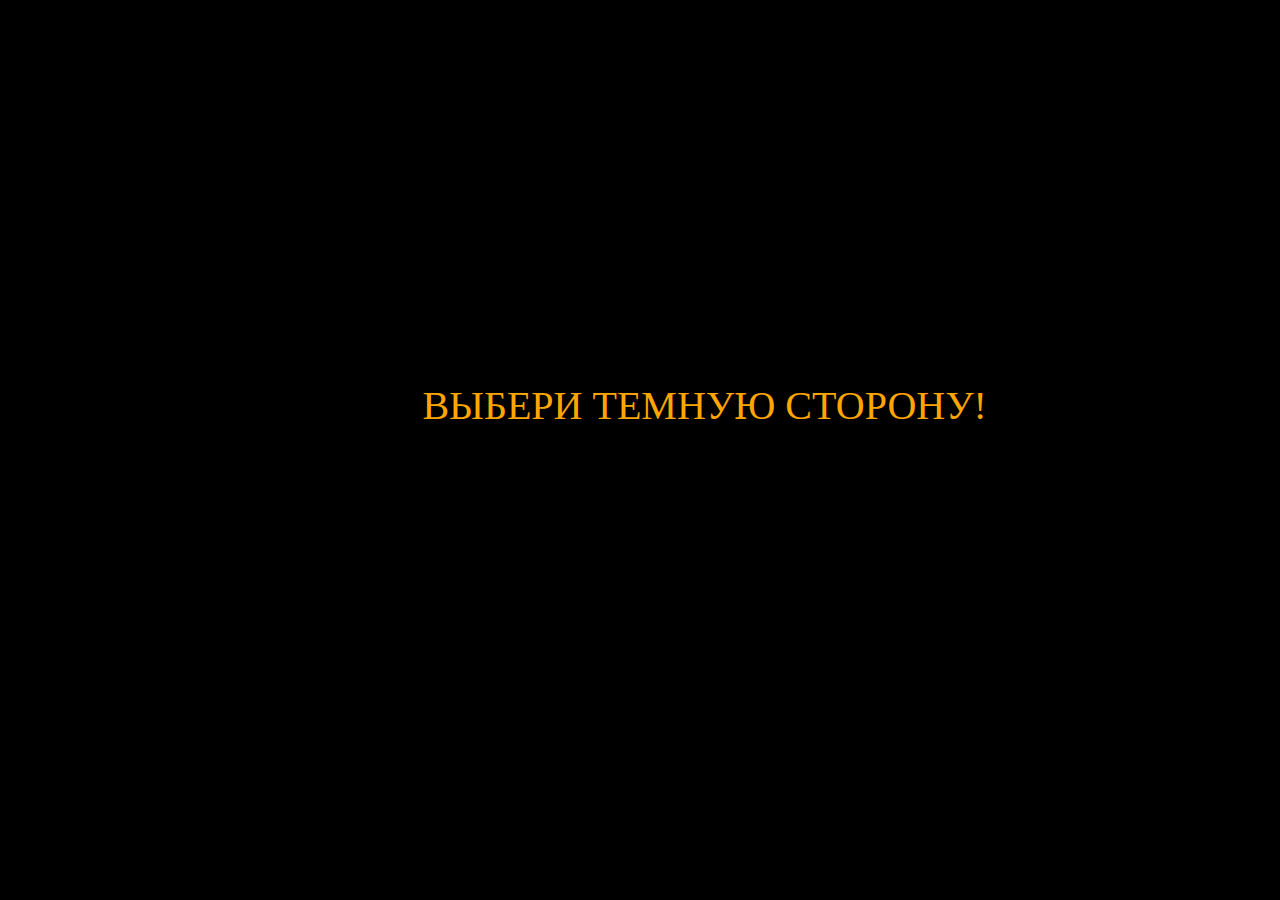
==== index.html @ b1daf5f3 "Ok" ====
<!DOCTYPE html>
<html>
<head>
	<title>Choos your side</title>
	<link rel="stylesheet" type="text/css" href="style.css">
	<script type="text/javascript" src="script.js"></script>
	<meta charset="utf-8">
</head>
<body>
	<div onClick="window.location='darkSide.html'" onmouseover="dSideText()" onmouseout="delText()" class="block-left"></div>
	<div onClick="window.location='lightSide.html'" onmouseover="lSideText()" onmouseout=" delText()" class="block-right"></div>
	<p id="sideText"></p>
</body>
</html>
---- style.css ----
* {
  box-sizing: border-box;
}

html, body {
  width: 100%;
  height: 100%;
  padding: 0;
  margin: 0;
}
.block-left{
	width:50%;
	height:100%;
	overflow:auto;
	float:left;
	background-color: white;
	cursor: pointer;
  	transition: all 750ms ease;
}
.block-right{
	width:50%;
	height:100%;
	overflow:auto;
	background-color: black;
	cursor: pointer;
 	transition: all 750ms ease;
}
.block-right:hover{
	background-color: white;
}
.block-left:hover{
	background-color: black;
}
#sideText{
	font-size: 40px;
	position: absolute;
	color: orange;
	top: 38%;
	left: 33%;
}
#dSideM{
	width:100%;
	height:93%;
	overflow:auto;
	background-color: black;
 	transition: all 750ms ease;
}
#dSideF{
	width:100%;
	height:7%;
	overflow:auto;
	background-color: black;
 	transition: all 750ms ease;
}
.equip{
	text-align: center;
	font-size: 35px;
	color: orange;
}
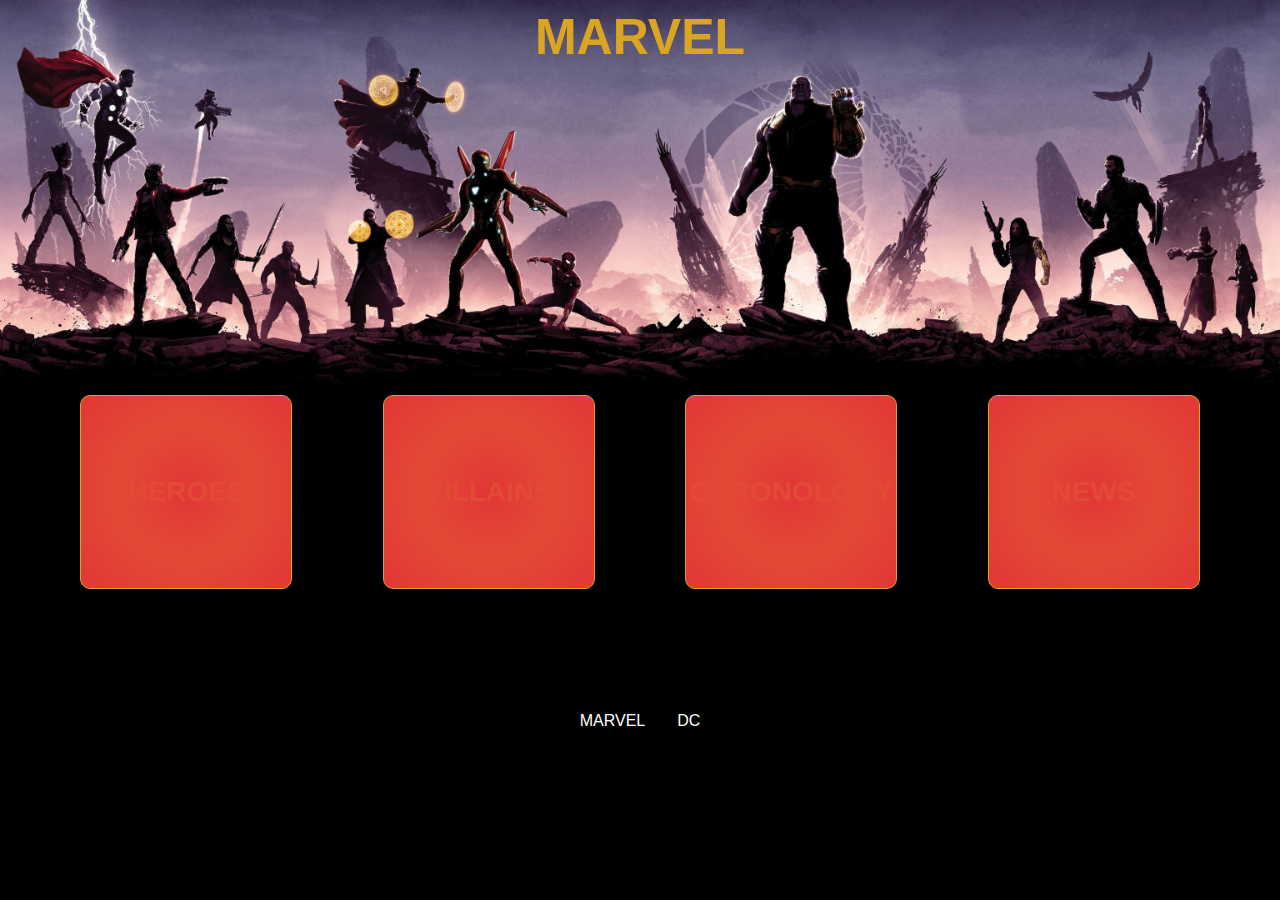
==== commit 76c58a4f: "marvel" ====
--- a/index.html
+++ b/index.html
@@ -1,14 +1,29 @@
 <!DOCTYPE html>
-<html>
+<html lang="en">
 <head>
-	<title>Choos your side</title>
-	<link rel="stylesheet" type="text/css" href="style.css">
-	<script type="text/javascript" src="script.js"></script>
-	<meta charset="utf-8">
+    <meta charset="UTF-8">
+    <meta name="viewport" content="width=device-width, initial-scale=1.0">
+    <link href="http://allfont.ru/allfont.css?fonts=capture-it" rel="stylesheet" type="text/css" />
+    <script src="script.js"></script>
+    <link rel="stylesheet" href="style.css">
+    <title>Document</title>
 </head>
 <body>
-	<div onClick="window.location='darkSide.html'" onmouseover="dSideText()" onmouseout="delText()" class="block-left"></div>
-	<div onClick="window.location='lightSide.html'" onmouseover="lSideText()" onmouseout=" delText()" class="block-right"></div>
-	<p id="sideText"></p>
+    <h1 style="color: goldenrod; font-size: 50px; height: 330px; margin-top: 0; font-family: 'Capture it', arial;">MARVEL</h1>
+    <div class="megablock">
+        <div class="block" id="b1"><h2 class="secret">HEROES</h2></div>
+        <div class="block" id="b2"><h2 class="secret">VILLAINS</h2></div>
+        <div class="block" id="b3"><h2 class="secret">CHRONOLOGY</h2></div>
+        <!-- <div class="block" id="b4"><h2 class="secret"></h2></div> -->
+        <div class="block" id="b5"><h2 class="secret">NEWS</h2></div>
+    </div>
+    <div class="mymenu" style="margin-top: 80px;">
+        <ul>
+            <li class="active"><a  href="#home">MARVEL</a></li>
+            <li><a href="#news">DC</a></li>
+            <!-- <li><a href="#contact">H. POTTER</a></li>
+            <li><a href="#about">AVATAR</a></li> -->
+          </ul>
+    </div>
 </body>
 </html>--- a/style.css
+++ b/style.css
@@ -1,59 +1,79 @@
-* {
-  box-sizing: border-box;
+body {
+    background-image: url('./img/mBack.jpg');
+    background-repeat: no-repeat;
+    background-attachment: fixed;
+    background-size: cover;
+    display: flex;
+    flex-direction: column;
+    justify-content: space-evenly;
+    align-items: center;
+    margin: 0;
+    margin-top: 8px;
+    padding: 0;
+    font-family: 'Capture it', arial;
 }
 
-html, body {
-  width: 100%;
-  height: 100%;
-  padding: 0;
-  margin: 0;
+.megablock {
+    height: 240px;
+    width: 1300px;
+    display: flex;
+    flex-direction: row;
+    justify-content: space-evenly;
+    align-items: center;
 }
-.block-left{
-	width:50%;
-	height:100%;
-	overflow:auto;
-	float:left;
-	background-color: white;
-	cursor: pointer;
-  	transition: all 750ms ease;
+
+.block {
+    height: 80%;
+    width: 210px;
+    background: rgb(226, 54, 54);
+    background: radial-gradient(circle, rgba(226, 54, 54, 1) 0%, rgba(226, 74, 54, 1) 48%, rgba(226, 54, 54, 1) 100%);
+    border: 1px solid goldenrod;
+    border-radius: 10px;
+    transition: 700ms;
+    display: flex;
+    flex-direction: column;
+    justify-content: center;
 }
-.block-right{
-	width:50%;
-	height:100%;
-	overflow:auto;
-	background-color: black;
-	cursor: pointer;
- 	transition: all 750ms ease;
+
+.mymenu ul {
+    list-style-type: none;
+    margin: 0;
+    padding: 0;
+    padding-bottom: 5px;
+    overflow: hidden;
 }
-.block-right:hover{
-	background-color: white;
+
+.mymenu ul li {
+    transition: all 600ms;
+    float: left;
 }
-.block-left:hover{
-	background-color: black;
+
+.mymenu ul li a {
+    display: block;
+    color: white;
+    text-align: center;
+    padding: 20px 16px;
+    text-decoration: none;
 }
-#sideText{
-	font-size: 40px;
-	position: absolute;
-	color: orange;
-	top: 38%;
-	left: 33%;
+
+.mymenu ul li:hover {
+    /* background-color: dimgrey; */
+    border: 2px solid goldenrod;
+    border-radius: 15px;
 }
-#dSideM{
-	width:100%;
-	height:93%;
-	overflow:auto;
-	background-color: black;
- 	transition: all 750ms ease;
+
+.block:hover {
+    width: 300px;
+    height: 95%;
+    transform: rotate(360deg);
+    -webkit-box-shadow: inset 0px -85px 150px 0px rgba(0, 0, 0, 0.7);
+    -moz-box-shadow: inset 0px -85px 150px 0px rgba(0, 0, 0, 0.7);
+    box-shadow: inset 0px -85px 150px 0px rgba(0, 0, 0, 0.7);
+    
 }
-#dSideF{
-	width:100%;
-	height:7%;
-	overflow:auto;
-	background-color: black;
- 	transition: all 750ms ease;
-}
-.equip{
-	text-align: center;
-	font-size: 35px;
-	color: orange;
+
+.secret {
+    text-align: center;
+    color: #e24a36;
+    font-size: 28px;
 }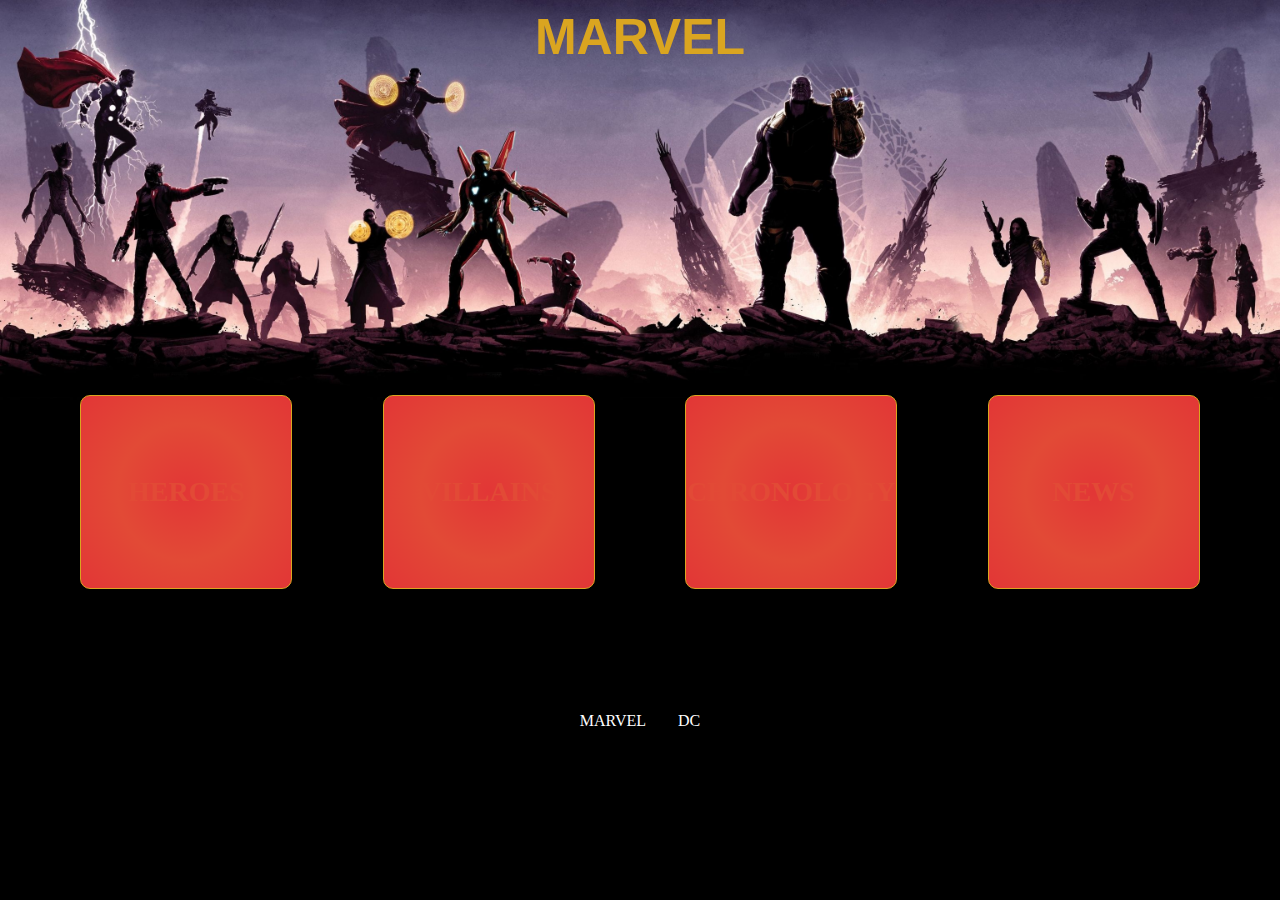
==== commit f235d98f: "qwreadf" ====
--- a/index.html
+++ b/index.html
@@ -5,22 +5,22 @@
     <meta name="viewport" content="width=device-width, initial-scale=1.0">
     <link href="http://allfont.ru/allfont.css?fonts=capture-it" rel="stylesheet" type="text/css" />
     <script src="script.js"></script>
-    <link rel="stylesheet" href="style.css">
+    <link rel="stylesheet" href="index.css">
     <title>Document</title>
 </head>
-<body>
+<body id="marvelBody">
     <h1 style="color: goldenrod; font-size: 50px; height: 330px; margin-top: 0; font-family: 'Capture it', arial;">MARVEL</h1>
     <div class="megablock">
-        <div class="block" id="b1"><h2 class="secret">HEROES</h2></div>
-        <div class="block" id="b2"><h2 class="secret">VILLAINS</h2></div>
-        <div class="block" id="b3"><h2 class="secret">CHRONOLOGY</h2></div>
-        <!-- <div class="block" id="b4"><h2 class="secret"></h2></div> -->
-        <div class="block" id="b5"><h2 class="secret">NEWS</h2></div>
+        <div class="marvelBlock" id="b1"><h2 class="msecret">HEROES</h2></div>
+        <div class="marvelBlock" id="b2"><h2 class="msecret">VILLAINS</h2></div>
+        <div class="marvelBlock" id="b3"><h2 class="msecret">CHRONOLOGY</h2></div>
+        <!-- <div class="marvelBlock" id="b4"><h2 class="secret"></h2></div> -->
+        <div class="marvelBlock" id="b5"><h2 class="msecret">NEWS</h2></div>
     </div>
     <div class="mymenu" style="margin-top: 80px;">
         <ul>
-            <li class="active"><a  href="#home">MARVEL</a></li>
-            <li><a href="#news">DC</a></li>
+            <li class="active"><a  href="marvel.html">MARVEL</a></li>
+            <li><a href="dc.html">DC</a></li>
             <!-- <li><a href="#contact">H. POTTER</a></li>
             <li><a href="#about">AVATAR</a></li> -->
           </ul>
--- a/index.css
+++ b/index.css
@@ -0,0 +1,127 @@
+#marvelBody {
+    background-image: url('img/mBack.jpg');
+    background-repeat: no-repeat;
+    background-attachment: fixed;
+    background-size: cover;
+    display: flex;
+    flex-direction: column;
+    justify-content: space-evenly;
+    align-items: center;
+    margin: 0;
+    margin-top: 8px;
+    padding: 0;
+}
+
+.megablock {
+    height: 240px;
+    width: 1300px;
+    display: flex;
+    flex-direction: row;
+    justify-content: space-evenly;
+    align-items: center;
+}
+
+.marvelBlock {
+    height: 80%;
+    width: 210px;
+    background: rgb(226, 54, 54);
+    background: radial-gradient(circle, rgba(226, 54, 54, 1) 0%, rgba(226, 74, 54, 1) 48%, rgba(226, 54, 54, 1) 100%);
+    border: 1px solid goldenrod;
+    border-radius: 10px;
+    transition: 700ms;
+    display: flex;
+    flex-direction: column;
+    justify-content: center;
+}
+
+.mymenu ul {
+    list-style-type: none;
+    margin: 0;
+    padding: 0;
+    padding-bottom: 5px;
+    overflow: hidden;
+}
+
+.mymenu ul li {
+    transition: all 600ms;
+    float: left;
+}
+
+.mymenu ul li a {
+    display: block;
+    color: white;
+    text-align: center;
+    padding: 20px 16px;
+    text-decoration: none;
+}
+
+.mymenu ul li:hover {
+    /* background-color: darkorange; */
+    border: 2px solid goldenrod;
+    border-radius: 15px;
+}
+
+.marvelBlock:hover {
+    width: 300px;
+    height: 95%;
+    transform: rotate(360deg);
+    -webkit-box-shadow: inset 0px -85px 150px 0px rgba(0, 0, 0, 0.7);
+    -moz-box-shadow: inset 0px -85px 150px 0px rgba(0, 0, 0, 0.7);
+    box-shadow: inset 0px -85px 150px 0px rgba(0, 0, 0, 0.7);
+}
+
+.msecret {
+    text-align: center;
+    color: #e24a36;
+    font-size: 28px;
+}
+
+#DCBody {
+    background-image: url('img/DCBack.jpg');
+    background-repeat: no-repeat;
+    background-attachment: fixed;
+    background-size: cover;
+    display: flex;
+    flex-direction: column;
+    justify-content: space-evenly;
+    align-items: center;
+    margin: 0;
+    margin-top: 8px;
+    padding: 0;
+}
+
+.DCblock {
+    height: 80%;
+    width: 210px;
+    background: rgb(2, 130, 249);
+    background: radial-gradient(circle, rgba(2, 130, 249, 1) 0%, rgba(2, 82, 249, 1) 50%, rgba(2, 130, 249, 1) 100%);
+    border: 1px solid goldenrod;
+    border-radius: 10px;
+    transition: 700ms;
+    display: flex;
+    flex-direction: column;
+    justify-content: center;
+}
+
+.DCsecret {
+    text-align: center;
+    color: #0282f9;
+    font-size: 28px;
+}
+
+.DCblock:hover {
+    width: 300px;
+    height: 95%;
+    transform: rotate(360deg);
+    -webkit-box-shadow: inset 0px -85px 150px 0px rgba(0, 0, 0, 0.7);
+    -moz-box-shadow: inset 0px -85px 150px 0px rgba(0, 0, 0, 0.7);
+    box-shadow: inset 0px -85px 150px 0px rgba(0, 0, 0, 0.7);
+}
+
+#mHeroes {
+    background: rgb(131,58,180);
+    background: linear-gradient(90deg, rgba(131,58,180,1) 0%, rgba(253,29,29,1) 50%, rgba(252,176,69,1) 100%);
+    display: flex;
+    flex-direction: row;
+    justify-content: center;
+}